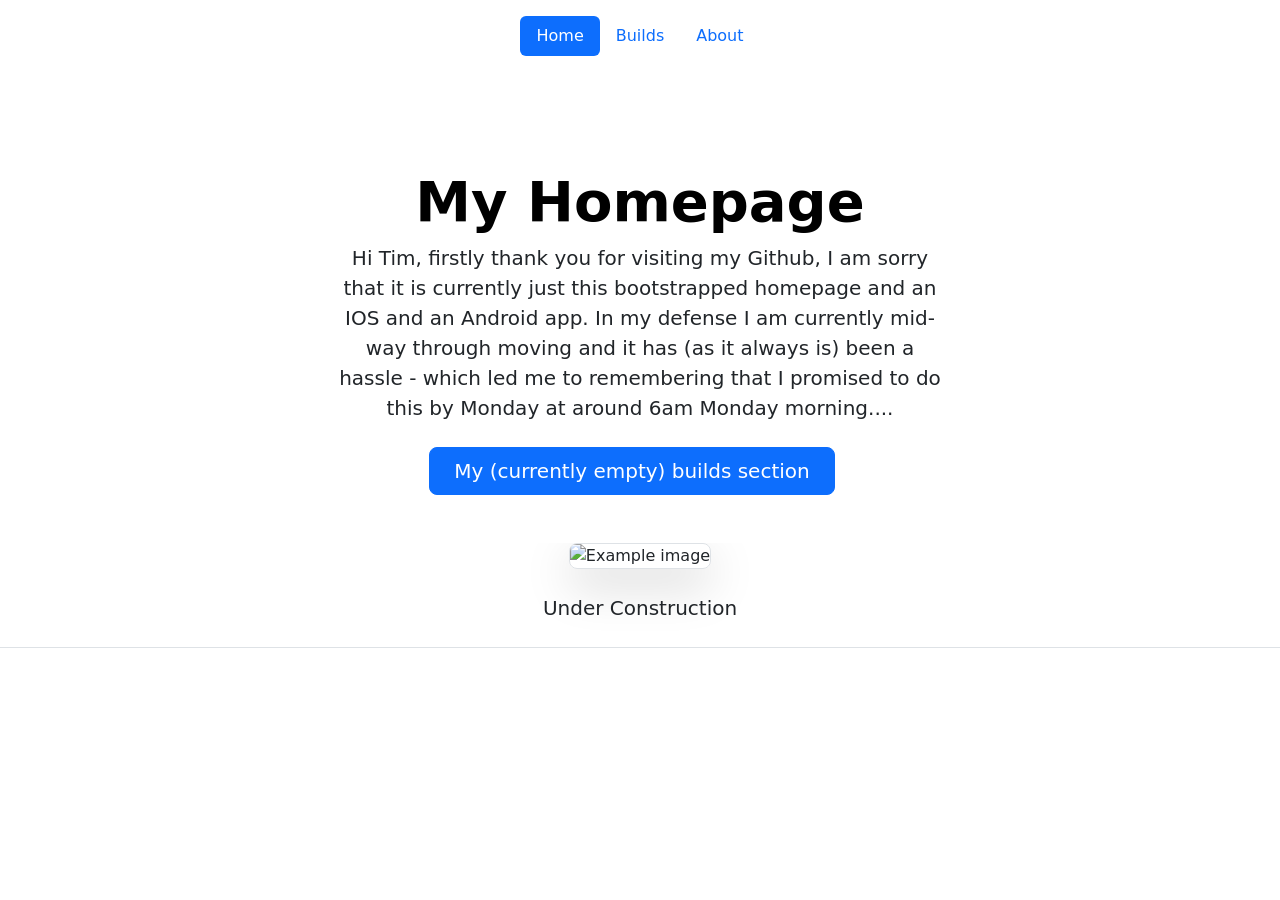
==== index.html @ 3eee56ed "Add files via upload" ====
<!DOCTYPE html>
<html lang="en">
    <head>
        <meta charset="utf-8">
        <title>My homepage</title>
        <link href="https://cdn.jsdelivr.net/npm/bootstrap@5.3.8/dist/css/bootstrap.min.css" rel="stylesheet" integrity="sha384-sRIl4kxILFvY47J16cr9ZwB07vP4J8+LH7qKQnuqkuIAvNWLzeN8tE5YBujZqJLB" crossorigin="anonymous">
        <script src="https://cdn.jsdelivr.net/npm/bootstrap@5.3.8/dist/js/bootstrap.bundle.min.js" integrity="sha384-FKyoEForCGlyvwx9Hj09JcYn3nv7wiPVlz7YYwJrWVcXK/BmnVDxM+D2scQbITxI" crossorigin="anonymous"></script>
    </head>
    <body>
        <div class="container"> 
            <header class="d-flex justify-content-center py-3"> 
                <ul class="nav nav-pills"> 
                    <li class="nav-item">
                        <a href="#" class="nav-link active" aria-current="page">Home</a>
                    </li> 
                    <li class="nav-item">
                        <a href="/Builds.html" class="nav-link">Builds</a>
                    </li>  
                    <li class="nav-item">
                        <a href="/About.html" class="nav-link">About</a>
                    </li> 
                </ul> 
            </header> 
        </div>
        <div class="px-4 pt-5 my-5 text-center border-bottom"> 
            <h1 class="display-4 fw-bold text-body-emphasis">My Homepage</h1> 
            <div class="col-lg-6 mx-auto"> 
                <p class="lead mb-4">Hi Tim, firstly thank you for visiting my Github, I am sorry that it is currently just this bootstrapped homepage and an IOS and an Android app. 
                    In my defense I am currently mid-way through moving and it has (as it always is) been a hassle - which led me to remembering that I promised to do this by Monday at around 
                    6am Monday morning.... 
                    
                </p> 
                <div class="d-grid gap-2 d-sm-flex justify-content-sm-center mb-5"> 
                    <button type="button" class="btn btn-primary btn-lg px-4 me-sm-3" onclick="location.href='/Builds.html'">My (currently empty) builds section</button> 
                </div> 
            </div> 
            <div class="overflow-hidden" style="max-height: 30vh;"> 
                <div class="container px-5"> 
                    <img src="/images/GoobertronAtWork.png" class="img-fluid border rounded-3 shadow-lg mb-4" alt="Example image" width="700" height="500" loading="lazy"> 
                </div> 
                <p class="lead mb-4">Under Construction </p>
            </div> 
        </div>

    </body>
</html>
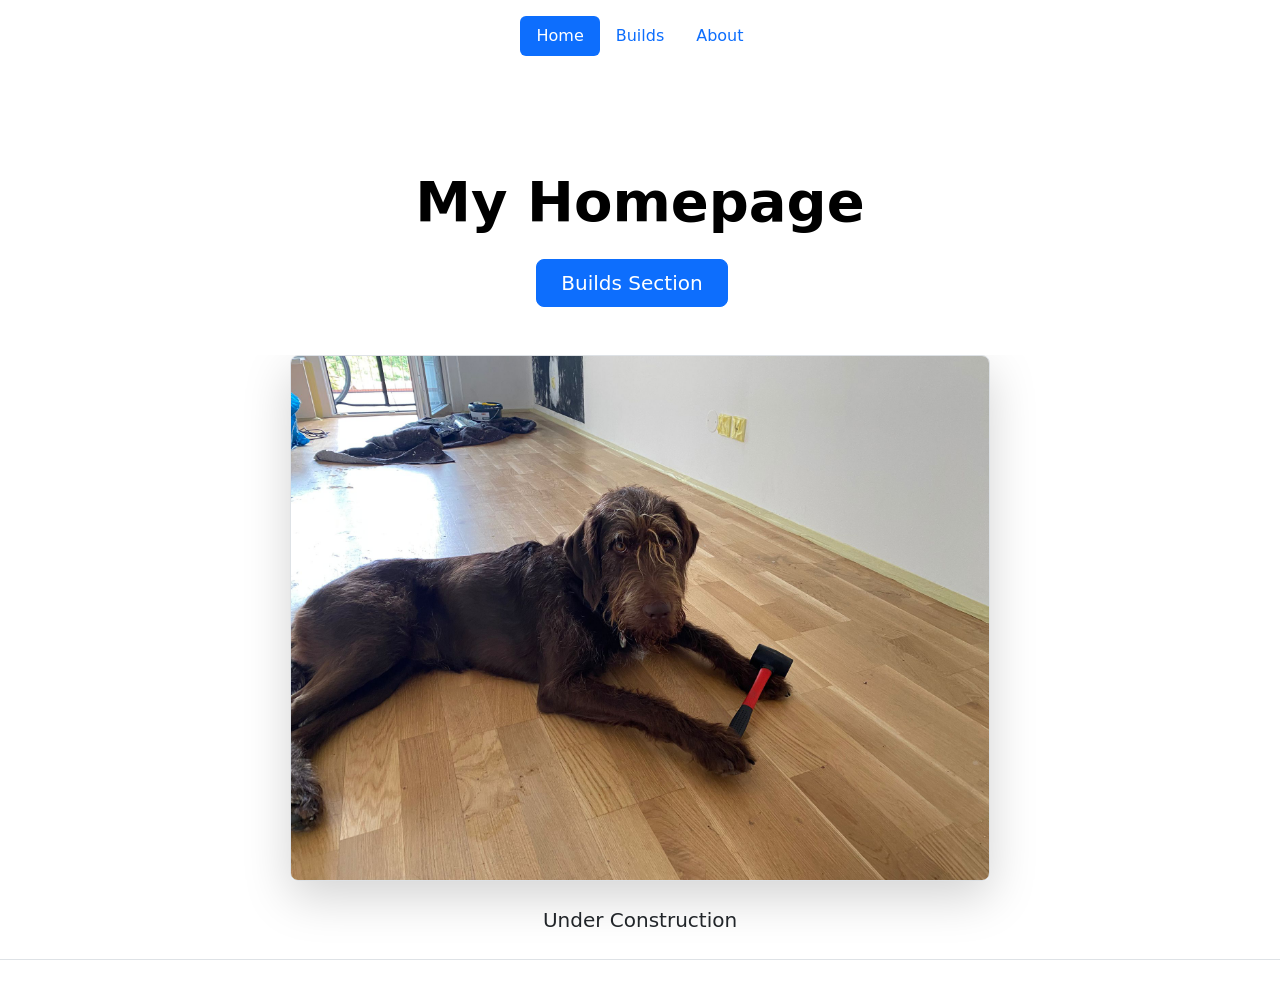
==== commit 7a5692bb: "Added guess who game" ====
--- a/index.html
+++ b/index.html
@@ -14,10 +14,10 @@
                         <a href="#" class="nav-link active" aria-current="page">Home</a>
                     </li> 
                     <li class="nav-item">
-                        <a href="/Builds.html" class="nav-link">Builds</a>
+                        <a href="./Builds.html" class="nav-link">Builds</a>
                     </li>  
                     <li class="nav-item">
-                        <a href="/About.html" class="nav-link">About</a>
+                        <a href="./About.html" class="nav-link">About</a>
                     </li> 
                 </ul> 
             </header> 
@@ -25,18 +25,14 @@
         <div class="px-4 pt-5 my-5 text-center border-bottom"> 
             <h1 class="display-4 fw-bold text-body-emphasis">My Homepage</h1> 
             <div class="col-lg-6 mx-auto"> 
-                <p class="lead mb-4">Hi Tim, firstly thank you for visiting my Github, I am sorry that it is currently just this bootstrapped homepage and an IOS and an Android app. 
-                    In my defense I am currently mid-way through moving and it has (as it always is) been a hassle - which led me to remembering that I promised to do this by Monday at around 
-                    6am Monday morning.... 
-                    
-                </p> 
+                <p class="lead mb-4"></p> 
                 <div class="d-grid gap-2 d-sm-flex justify-content-sm-center mb-5"> 
-                    <button type="button" class="btn btn-primary btn-lg px-4 me-sm-3" onclick="location.href='/Builds.html'">My (currently empty) builds section</button> 
+                    <button type="button" class="btn btn-primary btn-lg px-4 me-sm-3" onclick="location.href='./Builds.html'">Builds Section</button> 
                 </div> 
             </div> 
-            <div class="overflow-hidden" style="max-height: 30vh;"> 
+            <div class="overflow-hidden"> 
                 <div class="container px-5"> 
-                    <img src="/images/GoobertronAtWork.png" class="img-fluid border rounded-3 shadow-lg mb-4" alt="Example image" width="700" height="500" loading="lazy"> 
+                    <img src="./images/GoobertronAtWork.png" class="img-fluid border rounded-3 shadow-lg mb-4" alt="Example image" width="700" height="500" loading="lazy"> 
                 </div> 
                 <p class="lead mb-4">Under Construction </p>
             </div> 
